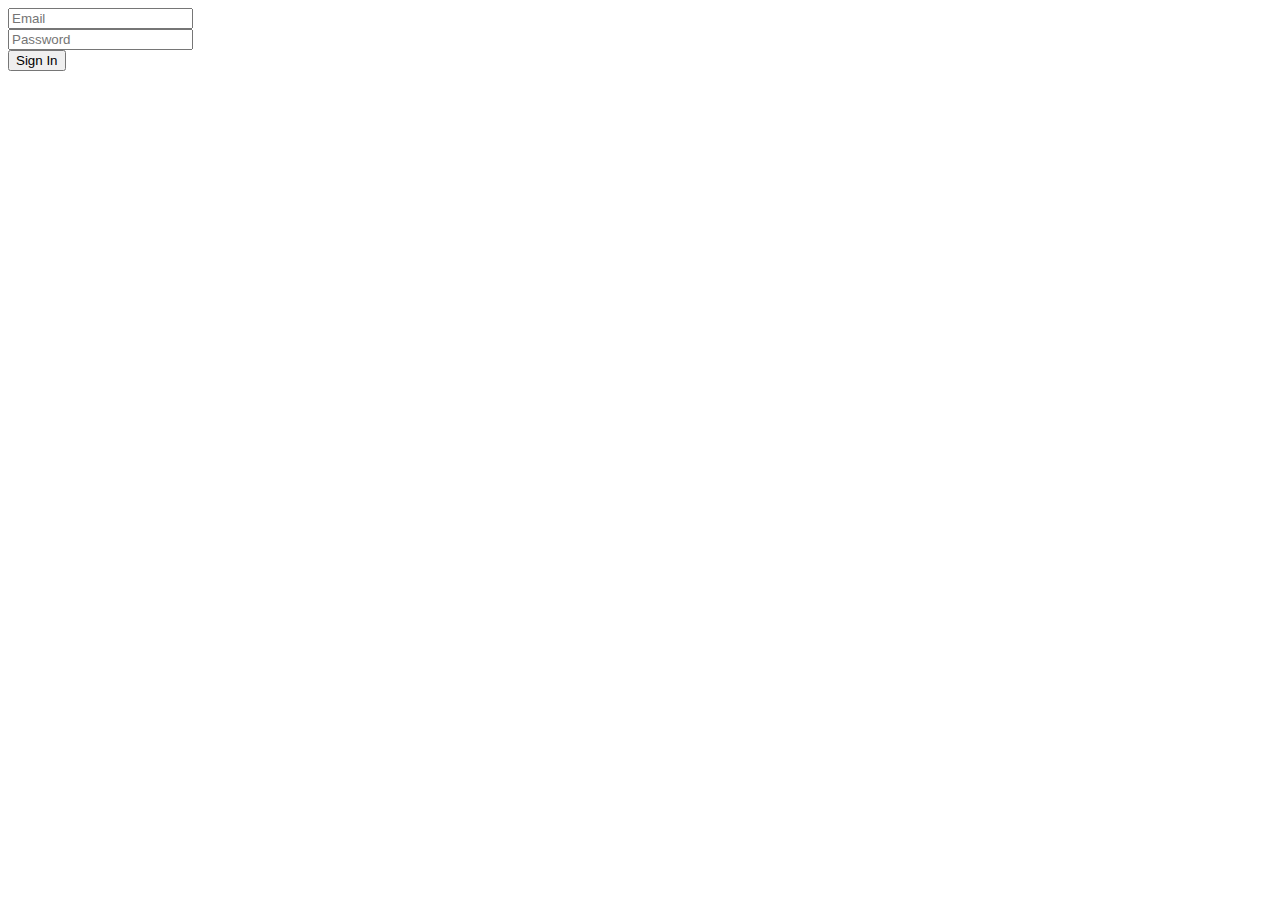
==== login.html @ c1f911aa "Update login.html" ====
<!-- 
<!DOCTYPE html>
<html>
<head>
	<link rel="shortcut icon" type="png" href="images/icon/favicon.png">
	<title>Login SignUp</title>
	<link rel="stylesheet" type="text/css" href="loginStyle.css">
	<script src="https://ajax.googleapis.com/ajax/libs/jquery/3.4.1/jquery.min.js"></script>

  <!-- It will redirect to the Home Page after submitting the form -->
<!--   <script>
  $(document).ready(function(){
    $("form").submit(function(){
      alert("Great Job !");
    });
  });
  </script>
</head>
<body>
		<div class="form-box">
			<div class="button-box">
				<div id="btn"></div> -->
<!-- 				<button type="button" class="toggle-btn" id="log" onclick="login()" style="color: #fff;">Log In</button>
				<button type="button" class="toggle-btn" id="reg" onclick="register()">Register</button>
			</div>
			<div class="social-icons">
				<img src="images/icon/fb2.png" alt="Facebook">
				<img src="images/icon/insta2.png" alt="Instagram">
				<img src="images/icon/tt2.png" alt="Twitter">
			</div>
			 
			<!-- Login Form -->
<!-- 			<form id="login" class="input-group" action="index.html">
				<div class="inp">
					<img src="images/icon/user.png" alt="User"><input type="text" id="email" class="input-field" placeholder="Username or Phone Number" style="width: 88%; border:none;" required="required">
				</div>
				<div class="inp">
					<img src="images/icon/password.png" alt="Password"><input type="password" id="password" class="input-field" placeholder="Password" style="width: 88%; border: none;" required="required">
				</div>
				<input type="checkbox" class="check-box">Remember Password
				<button type="submit" class="submit-btn">Log In</button>
			</form> -->
<!--  -->
<!-- 
			<div class="other" id="other">
				<div class="instead">
					<h3>or</h3>
				</div>
				<button class="connect" onclick="google()">
					<img src="images/icon/google.png" alt="Google"><span>Sign in with Google</span>
				</button>
			</div> -->
			
			<!-- Registration Form -->
<!-- 			<form id="register" class="input-group">
				<input type="text" class="input-field" placeholder="Full Name" required="required">
				<input type="email" class="input-field" placeholder="Email Address" required="required">
				<input type="password" class="input-field" placeholder="Create Password" name="psame" required="required">
				<input type="password" class="input-field" placeholder="Confirm Password" name="psame" required="required">
				<input type="checkbox" class="check-box" id="chkAgree" onclick="goFurther()">I agree to the Terms & Conditions
				<button type="submit" id="btnSubmit" class="submit-btn reg-btn">Register</button>
			</form>
		</div>
		<script type="text/javascript" src="script.js"></script>
</body>
</html>
 -->
 <!DOCTYPE html>
<html lang="en">

<head>
    <meta charset="UTF-8">
    <meta name="viewport" content="width=device-width, initial-scale=1.0">
    <title>Login Page</title>
</head>

<body>
    <form action="#" onsubmit="login(event)">
        <div class="container">
            <div>
                <input type="text" name="" placeholder="Email" id="email">
            </div>
            <div>
                <input type="password" name="" placeholder="Password" id="password">
            </div>
            <button id="signin" class="btn">Sign In</button>
        </div>
    </form>
    <script src="/login.js" type="module"></script>
</body>

</html>
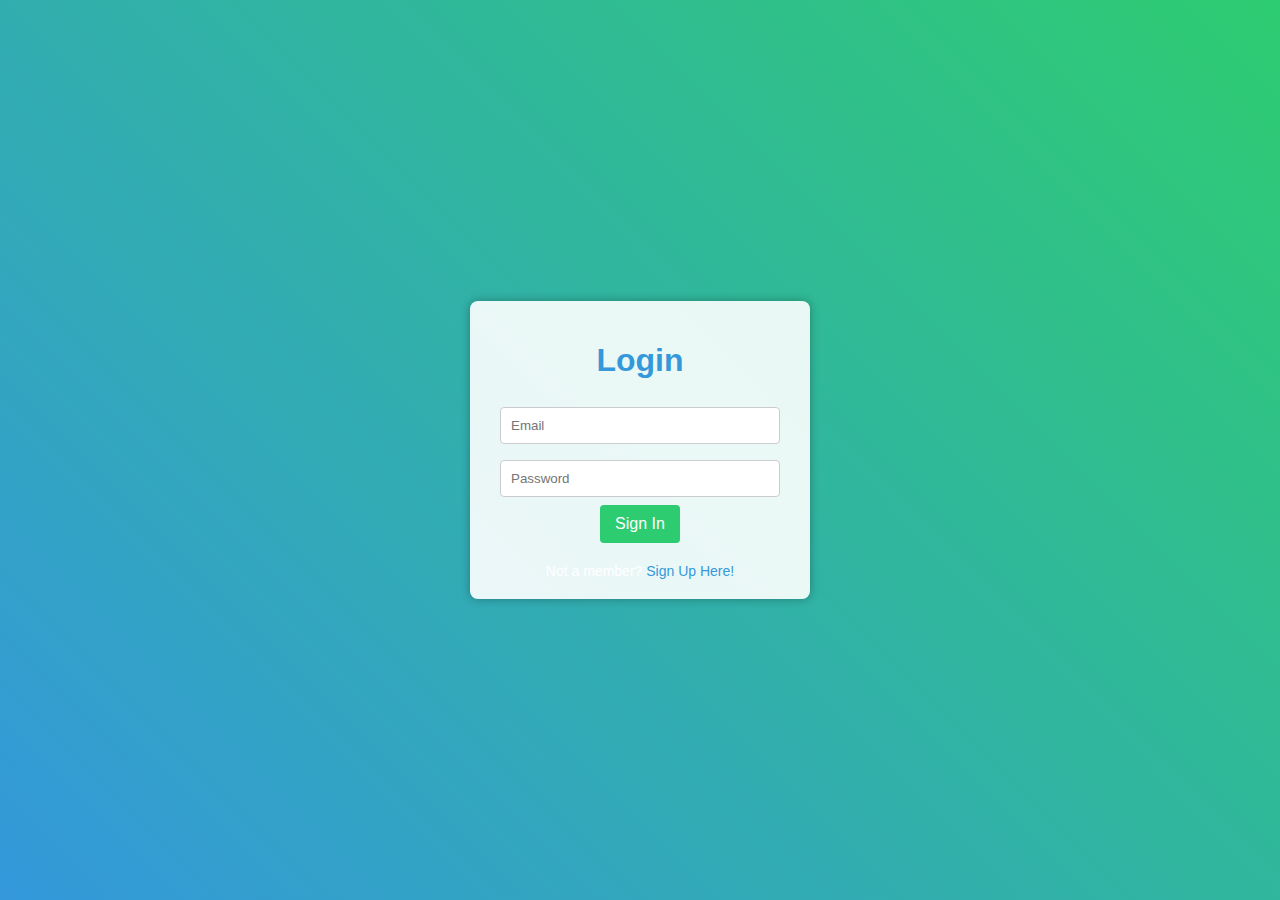
==== commit fe24b902: "Merge pull request #8 from AbhishekKumar993/main" ====
--- a/login.html
+++ b/login.html
@@ -65,25 +65,108 @@
 </body>
 </html>
  -->
- <!DOCTYPE html>
+<!DOCTYPE html>
 <html lang="en">
 
 <head>
     <meta charset="UTF-8">
     <meta name="viewport" content="width=device-width, initial-scale=1.0">
     <title>Login Page</title>
+    <style>
+        body {
+            font-family: 'Arial', sans-serif;
+            background: linear-gradient(45deg, #3498db, #2ecc71);
+            display: flex;
+            justify-content: center;
+            align-items: center;
+            height: 100vh;
+            margin: 0;
+            color: #fff;
+        }
+
+        form {
+            background: rgba(255, 255, 255, 0.9);
+            box-shadow: 0 0 10px rgba(0, 0, 0, 0.3);
+            padding: 20px;
+            border-radius: 8px;
+            width: 300px;
+            text-align: center;
+            transition: transform 0.3s ease, box-shadow 0.3s ease;
+        }
+
+        form:hover {
+            transform: scale(1.05);
+            box-shadow: 0 0 20px rgba(0, 0, 0, 0.3);
+        }
+
+        h1 {
+            color: #3498db;
+            margin-bottom: 20px;
+        }
+
+        input {
+            width: calc(100% - 20px);
+            padding: 10px;
+            margin: 8px 0;
+            box-sizing: border-box;
+            border: 1px solid #ccc;
+            border-radius: 4px;
+            outline: none;
+            transition: border-color 0.3s ease;
+        }
+
+        input:hover,
+        input:focus {
+            border-color: #3498db;
+        }
+
+        .btn {
+            background: #2ecc71;
+            color: white;
+            padding: 10px 15px;
+            border: none;
+            border-radius: 4px;
+            cursor: pointer;
+            font-size: 16px;
+            transition: background 0.3s ease;
+        }
+
+        .btn:hover {
+            background: #27ae60;
+        }
+
+        a {
+            text-decoration: none;
+            color: #3498db;
+            transition: color 0.3s ease;
+        }
+
+        a:hover {
+            color: #2980b9;
+        }
+
+        .footer {
+            margin-top: 20px;
+            color: #fff;
+            text-align: center;
+            font-size: 14px;
+        }
+    </style>
 </head>
 
 <body>
     <form action="#" onsubmit="login(event)">
-        <div class="container">
-            <div>
-                <input type="text" name="" placeholder="Email" id="email">
-            </div>
-            <div>
-                <input type="password" name="" placeholder="Password" id="password">
-            </div>
-            <button id="signin" class="btn">Sign In</button>
+        <h1>Login</h1>
+        <div>
+            <input type="text" name="" placeholder="Email" id="email">
+        </div>
+        <div>
+            <input type="password" name="" placeholder="Password" id="password">
+        </div>
+        <button id="signin" class="btn">Sign In</button>
+        <div class="footer">
+            <span>Not a member?</span>
+            <a href="/signup.html">Sign Up Here!</a>
         </div>
     </form>
     <script src="/login.js" type="module"></script>
